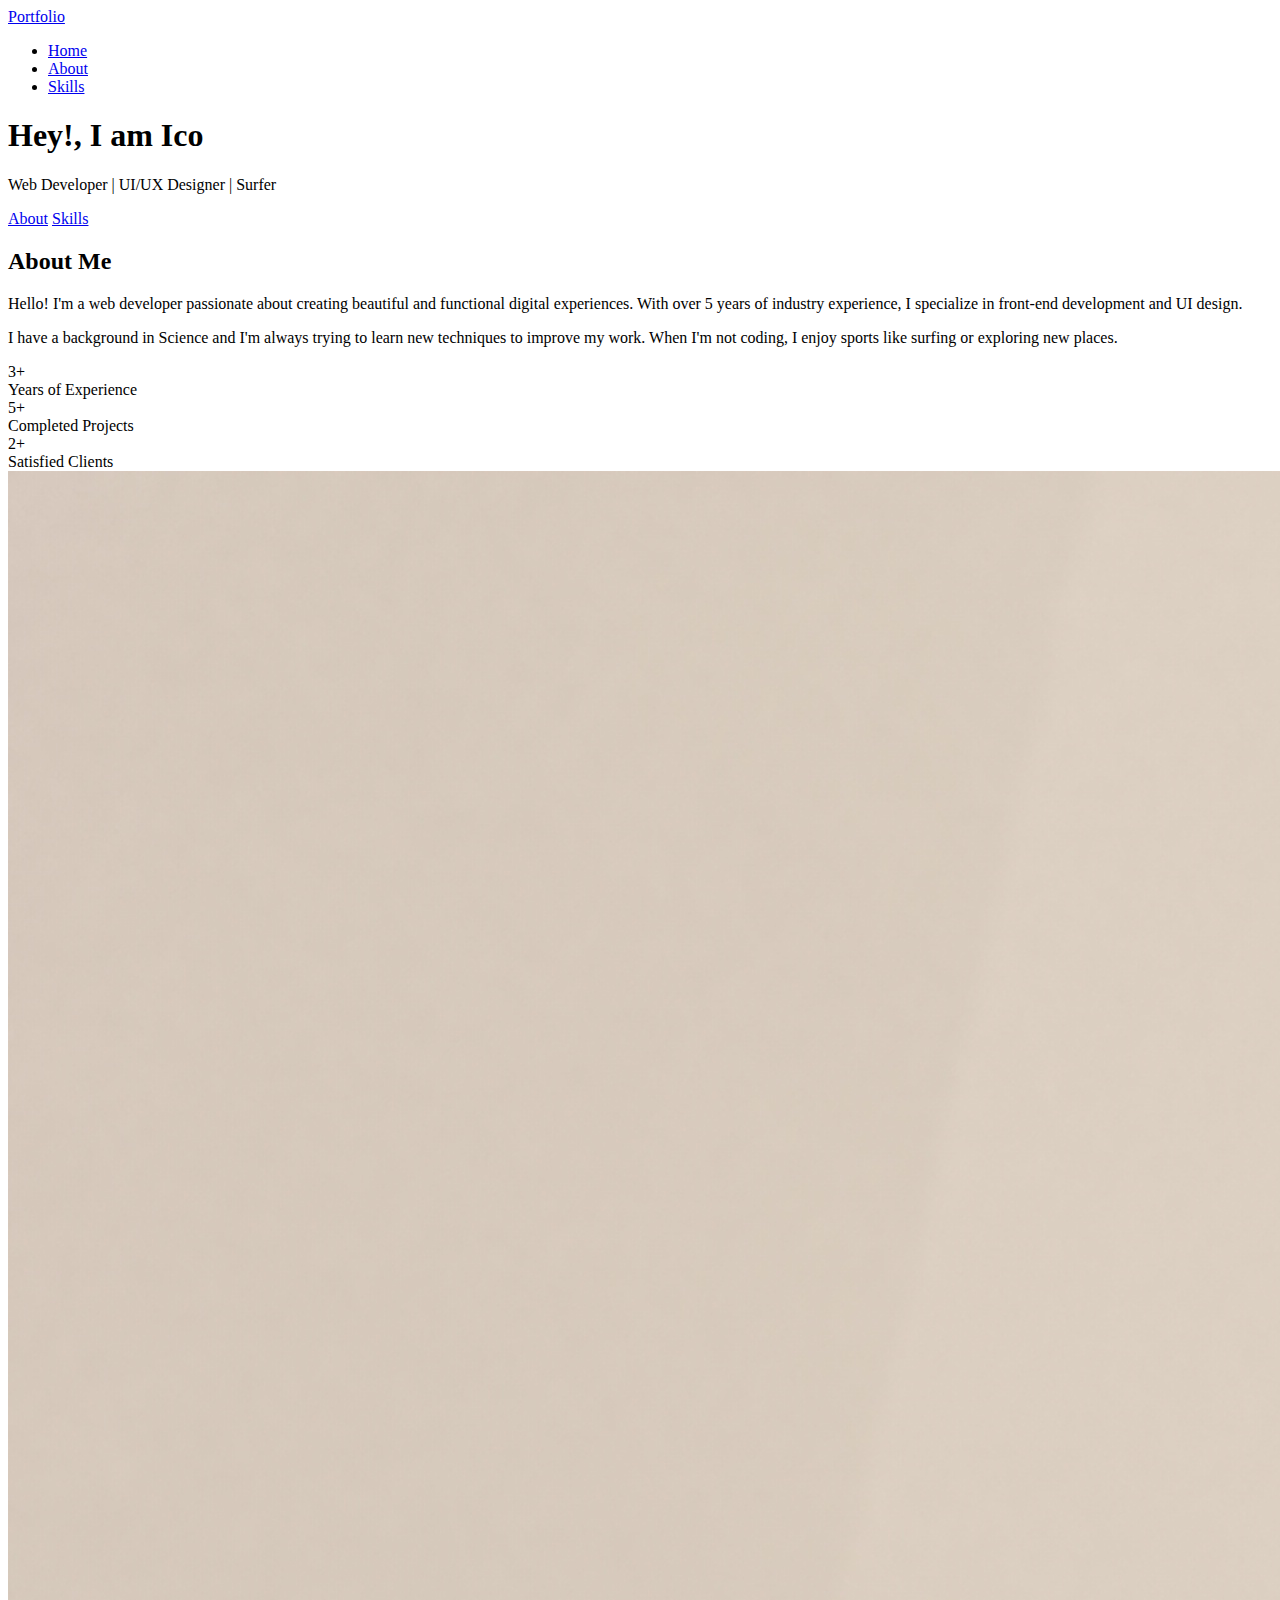
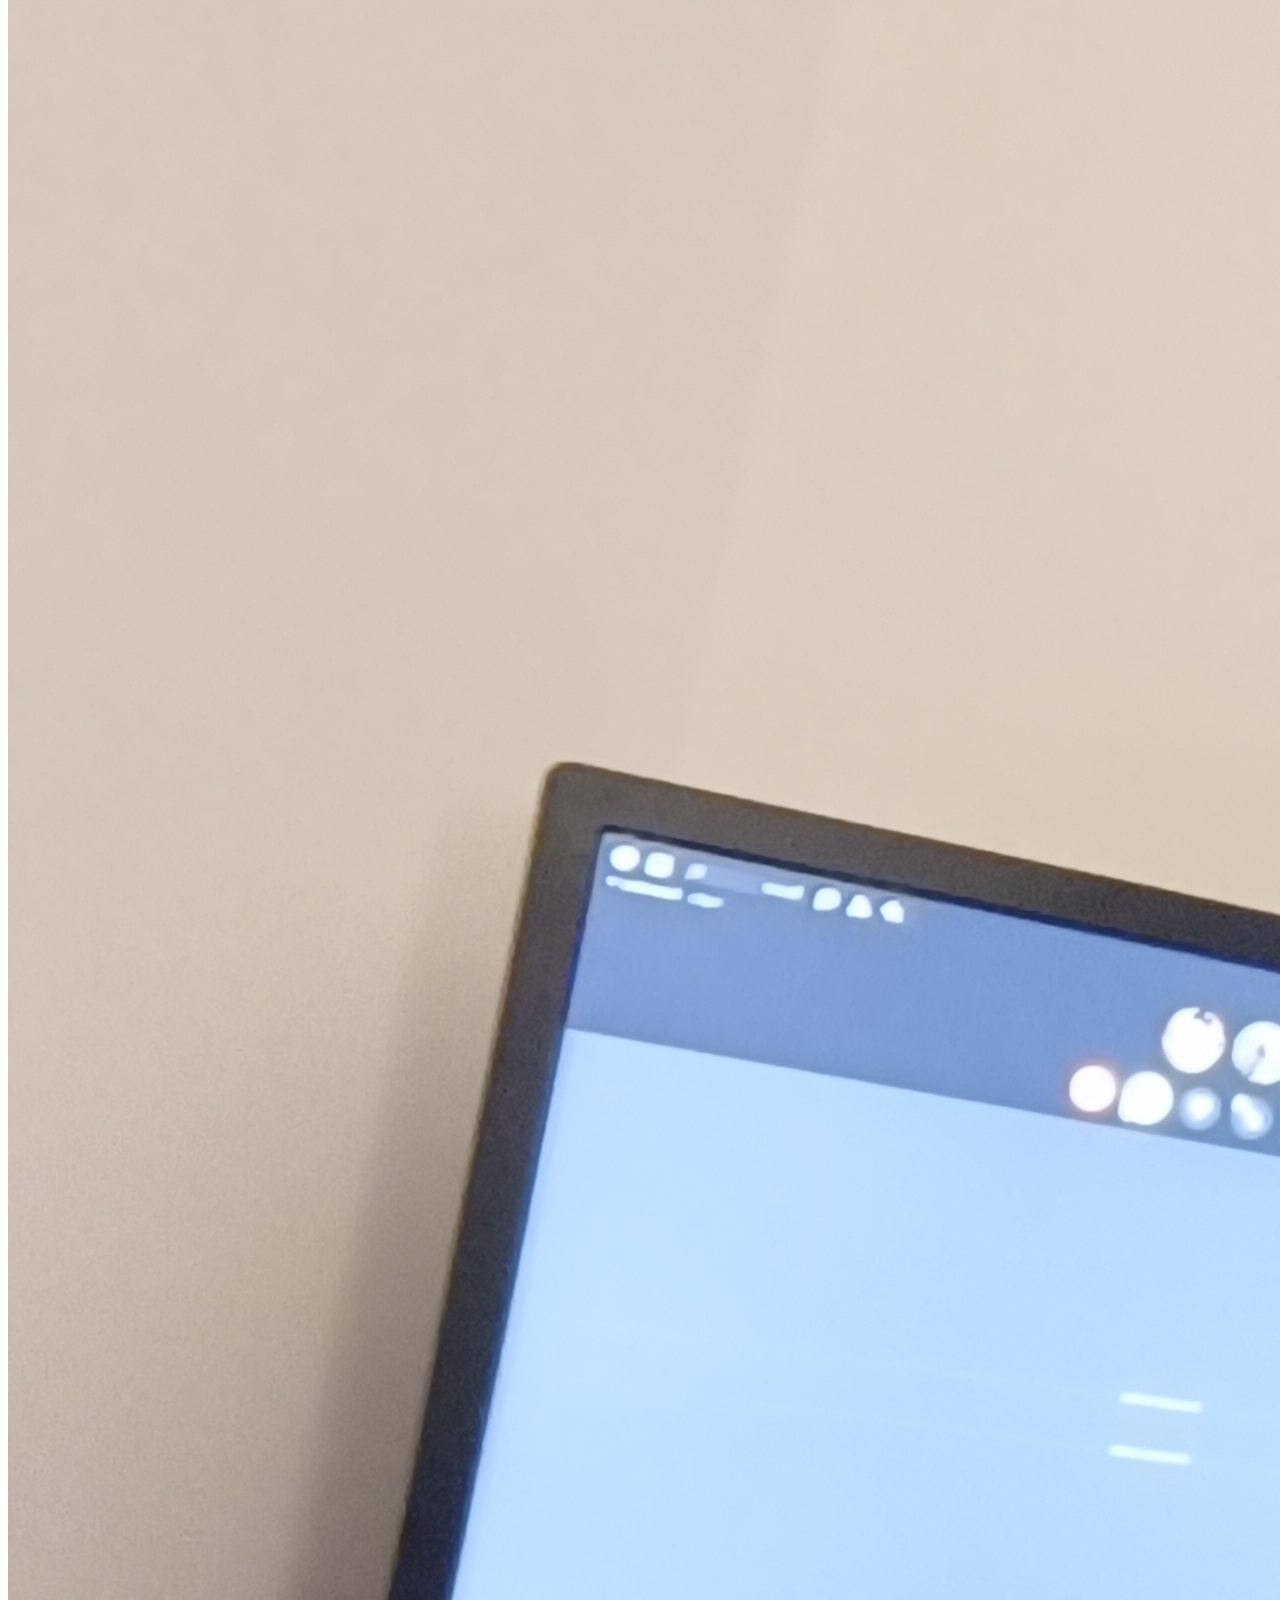
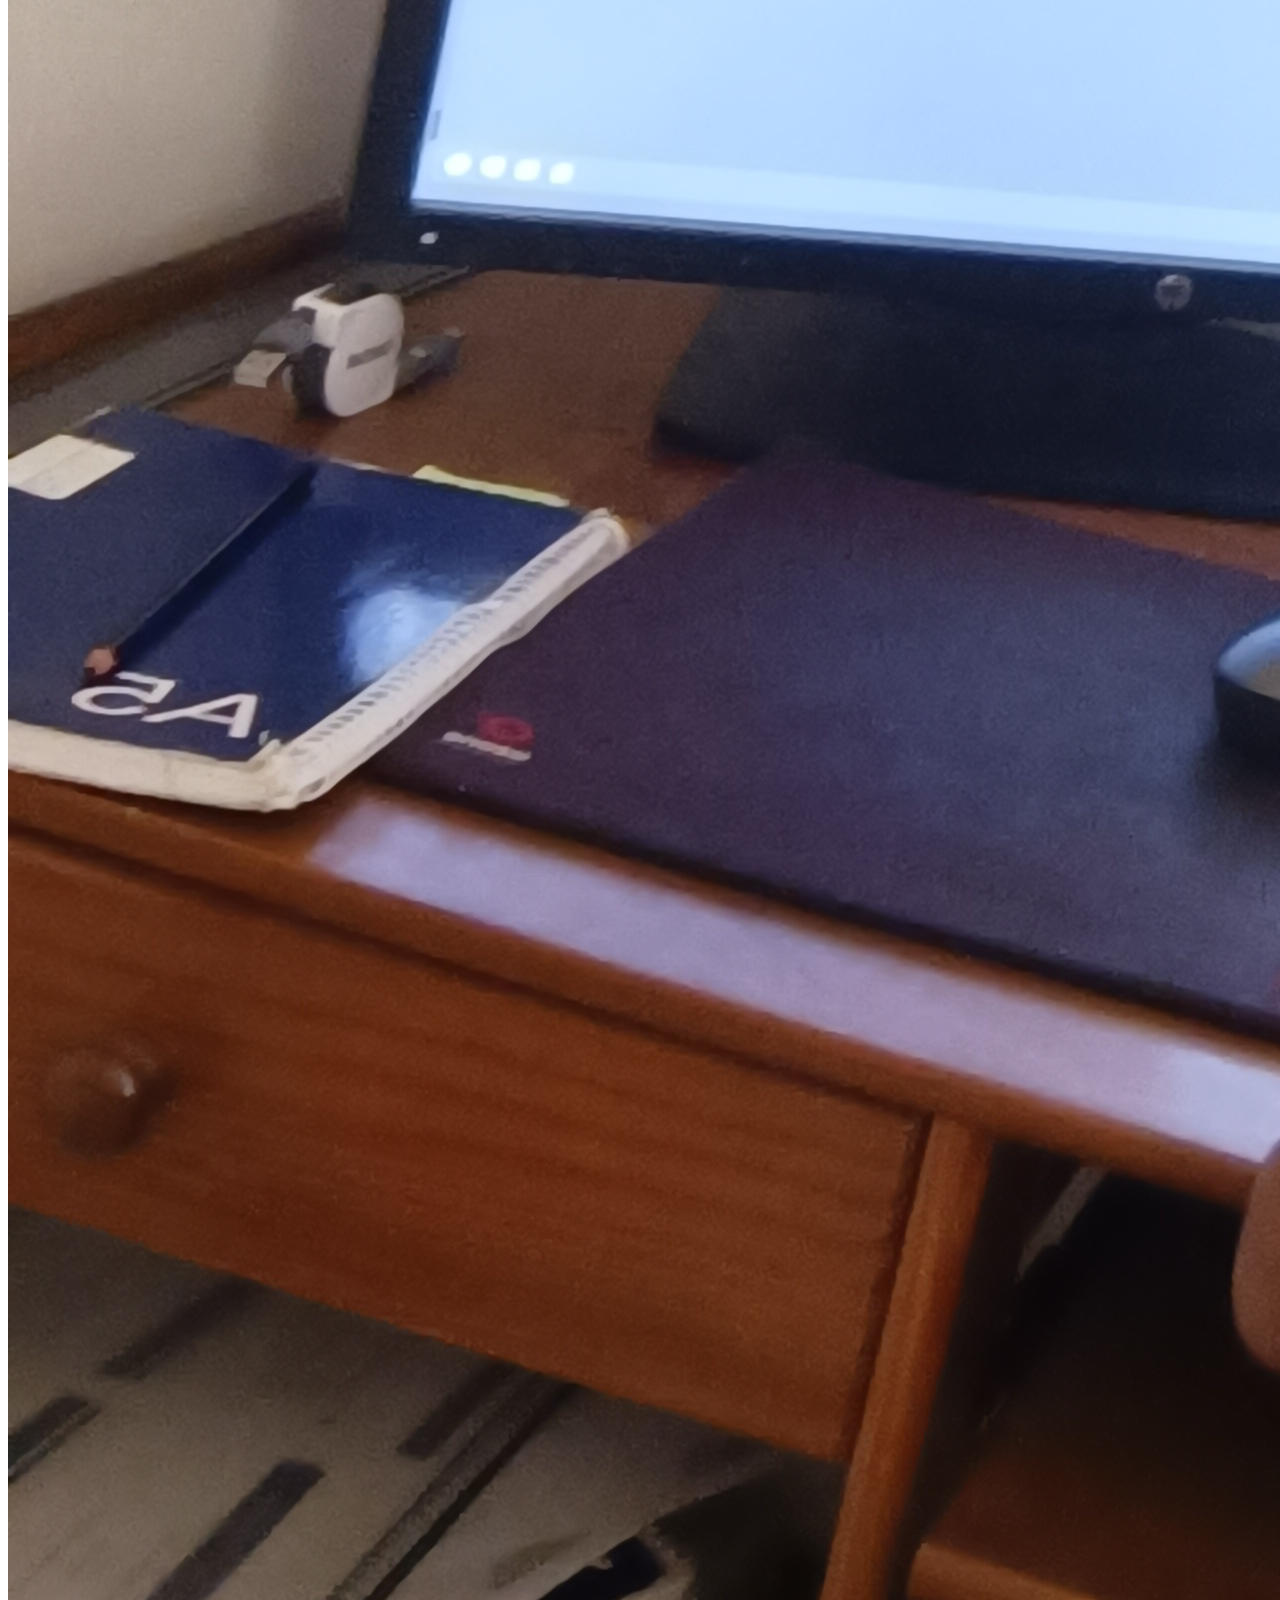
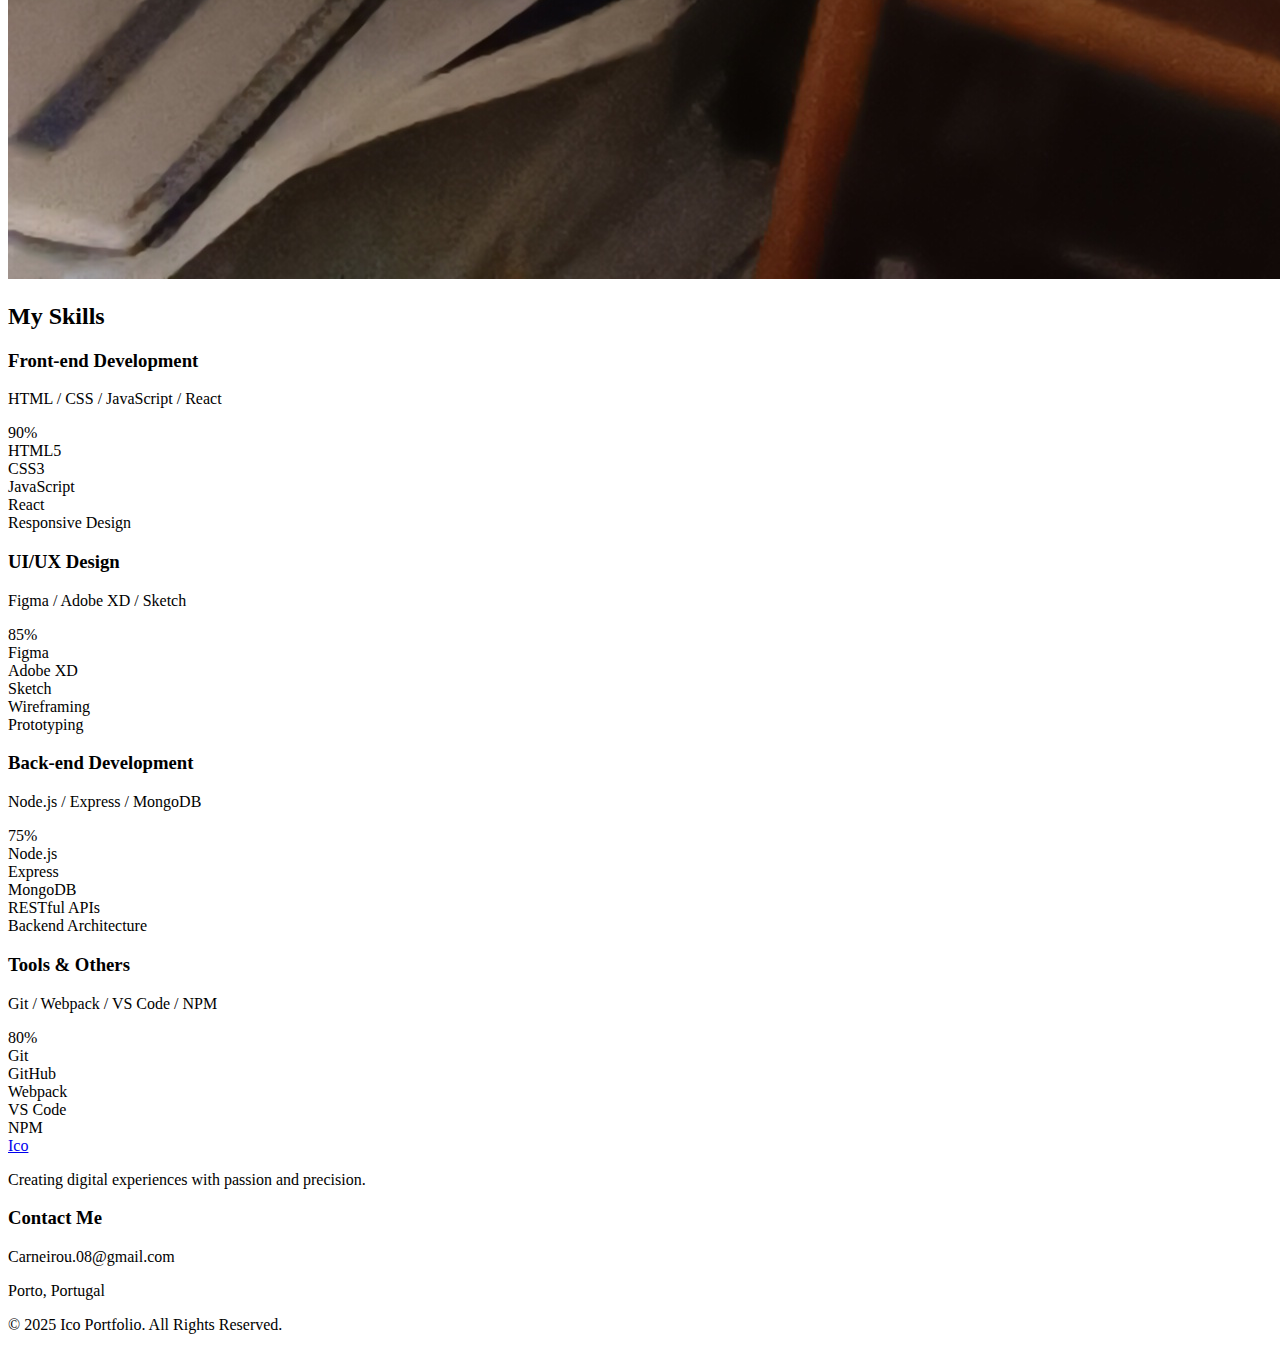
==== updated-portfolio-html.html @ 04facbe3 "Add files via upload" ====
<!DOCTYPE html>
<html lang="en">
<head>
  <meta charset="UTF-8">
  <meta name="viewport" content="width=device-width, initial-scale=1.0">
  <title>Portfolio</title>
  <link rel="stylesheet" href="https://cdnjs.cloudflare.com/ajax/libs/font-awesome/6.4.0/css/all.min.css" integrity="sha512-iecdLmaskl7CVkqkXNQ/ZH/XLlvWZOJyj7Yy7tcenmpD1ypASozpmT/E0iPtmFIB46ZmdtAc9eNBvH0H/ZpiBw==" crossorigin="anonymous" referrerpolicy="no-referrer" />
  <link rel="stylesheet" href="styles.css">
</head>
<body>

  <!-- Floating Shapes -->
  <div class="floating-shapes">
    <div class="shape shape-1"></div>
    <div class="shape shape-2"></div>
    <div class="shape shape-3"></div>
    <div class="shape shape-4"></div>
    <div class="shape shape-5"></div>
  </div>

  <!-- Header -->
  <header class="header">
    <a href="#" class="logo">Portfolio</a>
    <ul class="nav-links">
      <li><a href="#home" class="nav-link active" data-section="home">Home</a></li>
      <li><a href="#about" class="nav-link" data-section="about">About</a></li>
      <li><a href="#skills" class="nav-link" data-section="skills">Skills</a></li>
    </ul>
    <div class="social-icons">
      <a href="https://discord.gg/Eh52WbJAZ7"> <i class="fab fa-discord"></i></a>
      <a href="https://github.com/Carneirou"><i class="fab fa-github"></i></a>
      <a href="https://www.instagram.com/carneiroou?igsh=MXRwMXFlcmtwdXRjNw=="><i class="fab fa-instagram"></i></a>
    </div>
  </header>

  <!-- Main Content -->
  <div class="main-content">
    <!-- Home Section -->
    <section id="home" class="section">
      <div class="section-content">
        <div class="hero-content">
          <h1 class="hero-title">Hey!, I am <span>Ico</span></h1>
          <p class="hero-subtitle">Web Developer | UI/UX Designer | Surfer</p>
          <div class="hero-buttons">
            <a href="#about" class="btn btn-primary scroll-btn">About</a>
            <a href="#skills" class="btn btn-outline scroll-btn">Skills</a>
          </div>
        </div>
      </div>
    </section>

    <!-- About Section -->
    <section id="about" class="section">
      <div class="section-content">
        <div class="about-content">
          <div class="about-text">
            <h2>About Me</h2>
            <p>Hello! I'm a web developer passionate about creating beautiful and functional digital experiences. With over 5 years of industry experience, I specialize in front-end development and UI design.</p>
            <p>I have a background in Science and I'm always trying to learn new techniques to improve my work. When I'm not coding, I enjoy sports like surfing or exploring new places.</p>
            <div class="about-stats">
              <div class="stat-item">
                <div class="stat-number">3+</div>
                <div class="stat-title">Years of Experience</div>
              </div>
              <div class="stat-item">
                <div class="stat-number">5+</div>
                <div class="stat-title">Completed Projects</div>
              </div>
              <div class="stat-item">
                <div class="stat-number">2+</div>
                <div class="stat-title">Satisfied Clients</div>
              </div>
            </div>
          </div>
          <div class="about-image-container">
            <div class="about-background"></div>
            <div class="about-image">
              <img src="2386bad4-eeaf-4c49-9494-4586feef9f46.jpg" alt="2386bad4-eeaf-4c49-9494-4586feef9f46.jpg">
            </div>
          </div>
        </div>
      </div>
    </section>

    <!-- Skills Section -->
    <section id="skills" class="section">
      <div class="section-content">
        <h2 class="section-title">My Skills</h2>
        <div class="skills-container">
          <div class="skill-card" data-skill="frontend">
            <div class="skill-icon">
              <i class="fas fa-code"></i>
            </div>
            <h3>Front-end Development</h3>
            <p>HTML / CSS / JavaScript / React</p>
            <div class="skill-progress">
              <div class="progress-bar" style="width: 90%;"></div>
              <span class="skill-percentage">90%</span>
            </div>
            <div class="skill-details">
              <div class="skill-tag">HTML5</div>
              <div class="skill-tag">CSS3</div>
              <div class="skill-tag">JavaScript</div>
              <div class="skill-tag">React</div>
              <div class="skill-tag">Responsive Design</div>
            </div>
          </div>
          <div class="skill-card" data-skill="design">
            <div class="skill-icon">
              <i class="fas fa-paint-brush"></i>
            </div>
            <h3>UI/UX Design</h3>
            <p>Figma / Adobe XD / Sketch</p>
            <div class="skill-progress">
              <div class="progress-bar" style="width: 85%;"></div>
              <span class="skill-percentage">85%</span>
            </div>
            <div class="skill-details">
              <div class="skill-tag">Figma</div>
              <div class="skill-tag">Adobe XD</div>
              <div class="skill-tag">Sketch</div>
              <div class="skill-tag">Wireframing</div>
              <div class="skill-tag">Prototyping</div>
            </div>
          </div>
          <div class="skill-card" data-skill="backend">
            <div class="skill-icon">
              <i class="fas fa-server"></i>
            </div>
            <h3>Back-end Development</h3>
            <p>Node.js / Express / MongoDB</p>
            <div class="skill-progress">
              <div class="progress-bar" style="width: 75%;"></div>
              <span class="skill-percentage">75%</span>
            </div>
            <div class="skill-details">
              <div class="skill-tag">Node.js</div>
              <div class="skill-tag">Express</div>
              <div class="skill-tag">MongoDB</div>
              <div class="skill-tag">RESTful APIs</div>
              <div class="skill-tag">Backend Architecture</div>
            </div>
          </div>
          <div class="skill-card" data-skill="tools">
            <div class="skill-icon">
              <i class="fas fa-tools"></i>
            </div>
            <h3>Tools & Others</h3>
            <p>Git / Webpack / VS Code / NPM</p>
            <div class="skill-progress">
              <div class="progress-bar" style="width: 80%;"></div>
              <span class="skill-percentage">80%</span>
            </div>
            <div class="skill-details">
              <div class="skill-tag">Git</div>
              <div class="skill-tag">GitHub</div>
              <div class="skill-tag">Webpack</div>
              <div class="skill-tag">VS Code</div>
              <div class="skill-tag">NPM</div>
            </div>
          </div>
        </div>
      </div>
    </section>
  </div>

  <!-- Footer -->
  <footer class="footer">
    <div class="footer-content">
      <div class="footer-waves">
        <div class="wave wave1"></div>
        <div class="wave wave2"></div>
        <div class="wave wave3"></div>
      </div>
      
      <div class="footer-main">
        <div class="footer-logo">
          <a href="#" class="logo">Ico</a>
          <p>Creating digital experiences with passion and precision.</p>
        </div>
        
        <div class="footer-contact">
          <h3>Contact Me</h3>
          <p><i class="far fa-envelope"></i> Carneirou.08@gmail.com</p>
          <p><i class="fas fa-map-marker-alt"></i> Porto, Portugal</p>
        </div>
      </div>
      
      <div class="footer-bottom">
        <p>&copy; 2025 Ico Portfolio. All Rights Reserved.</p>
      </div>
    </div>
  </footer>

  <script src="script.js"></script>
</body>
</html>
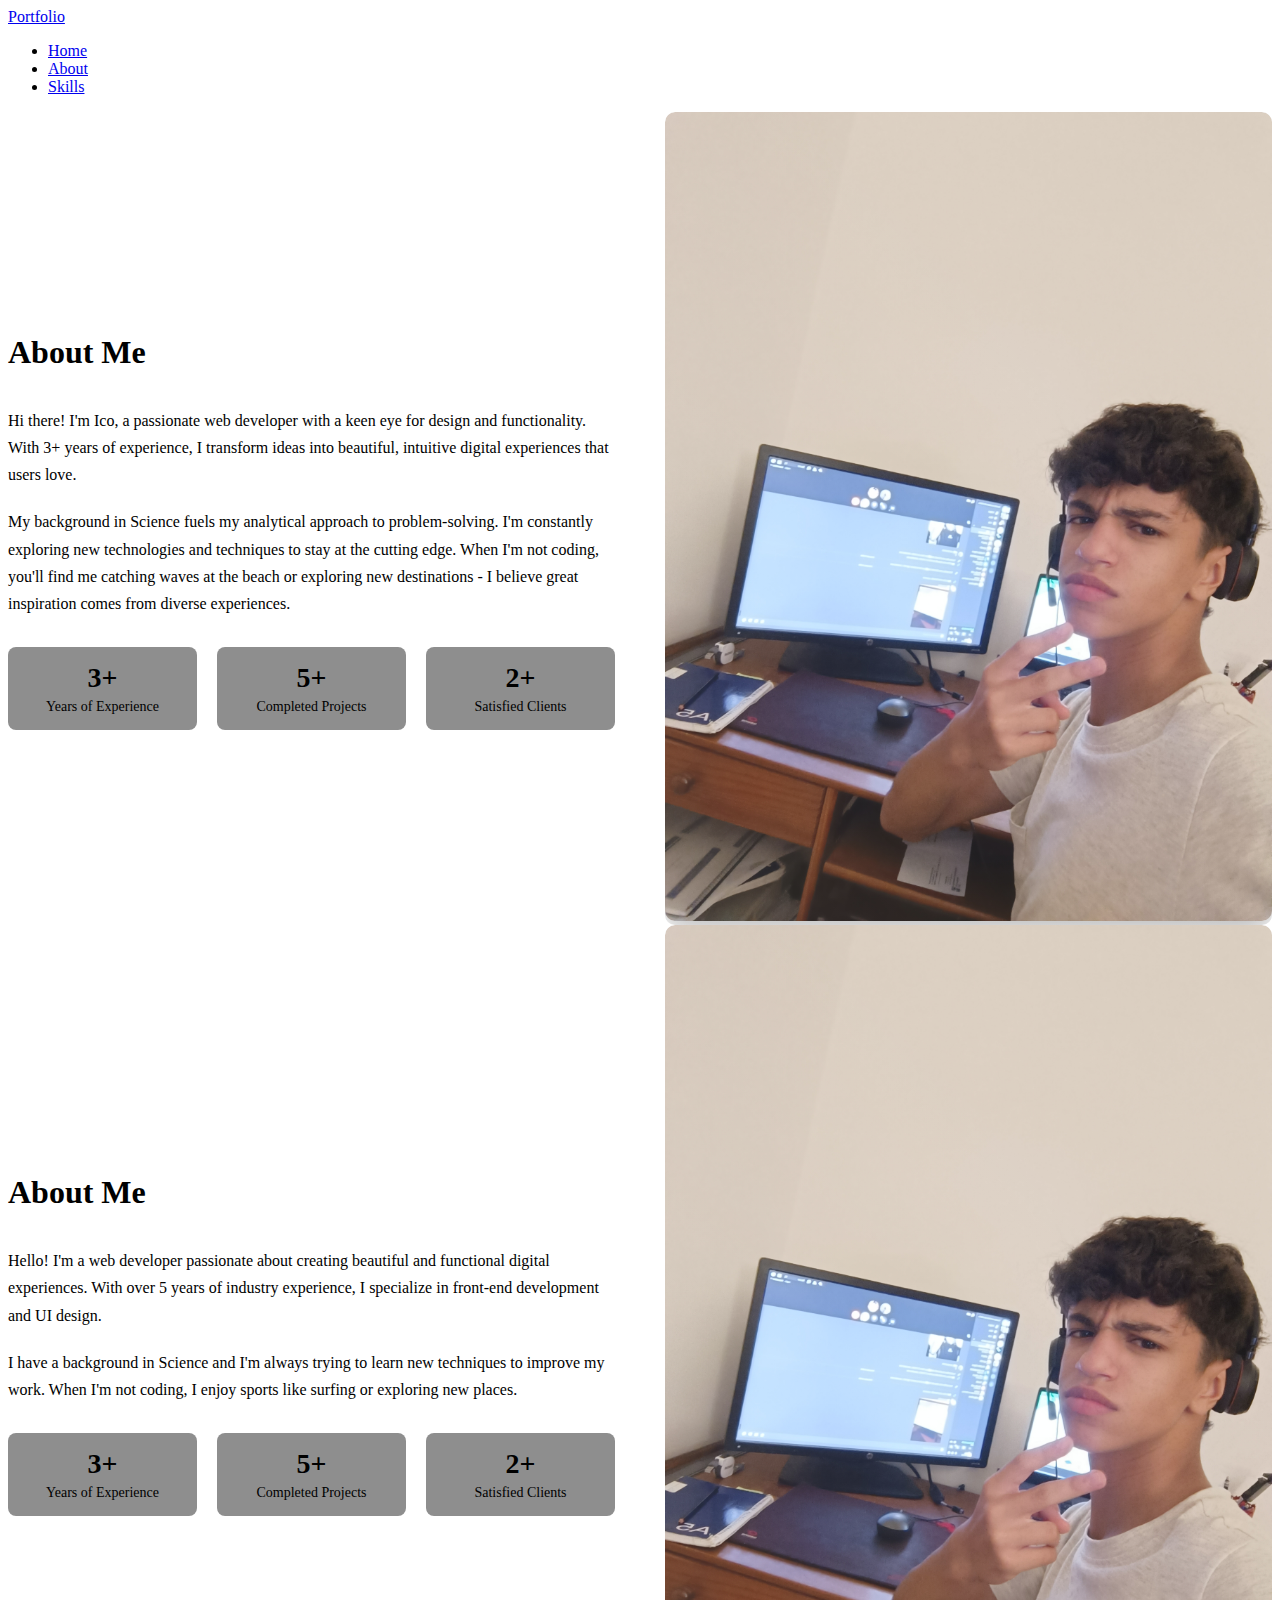
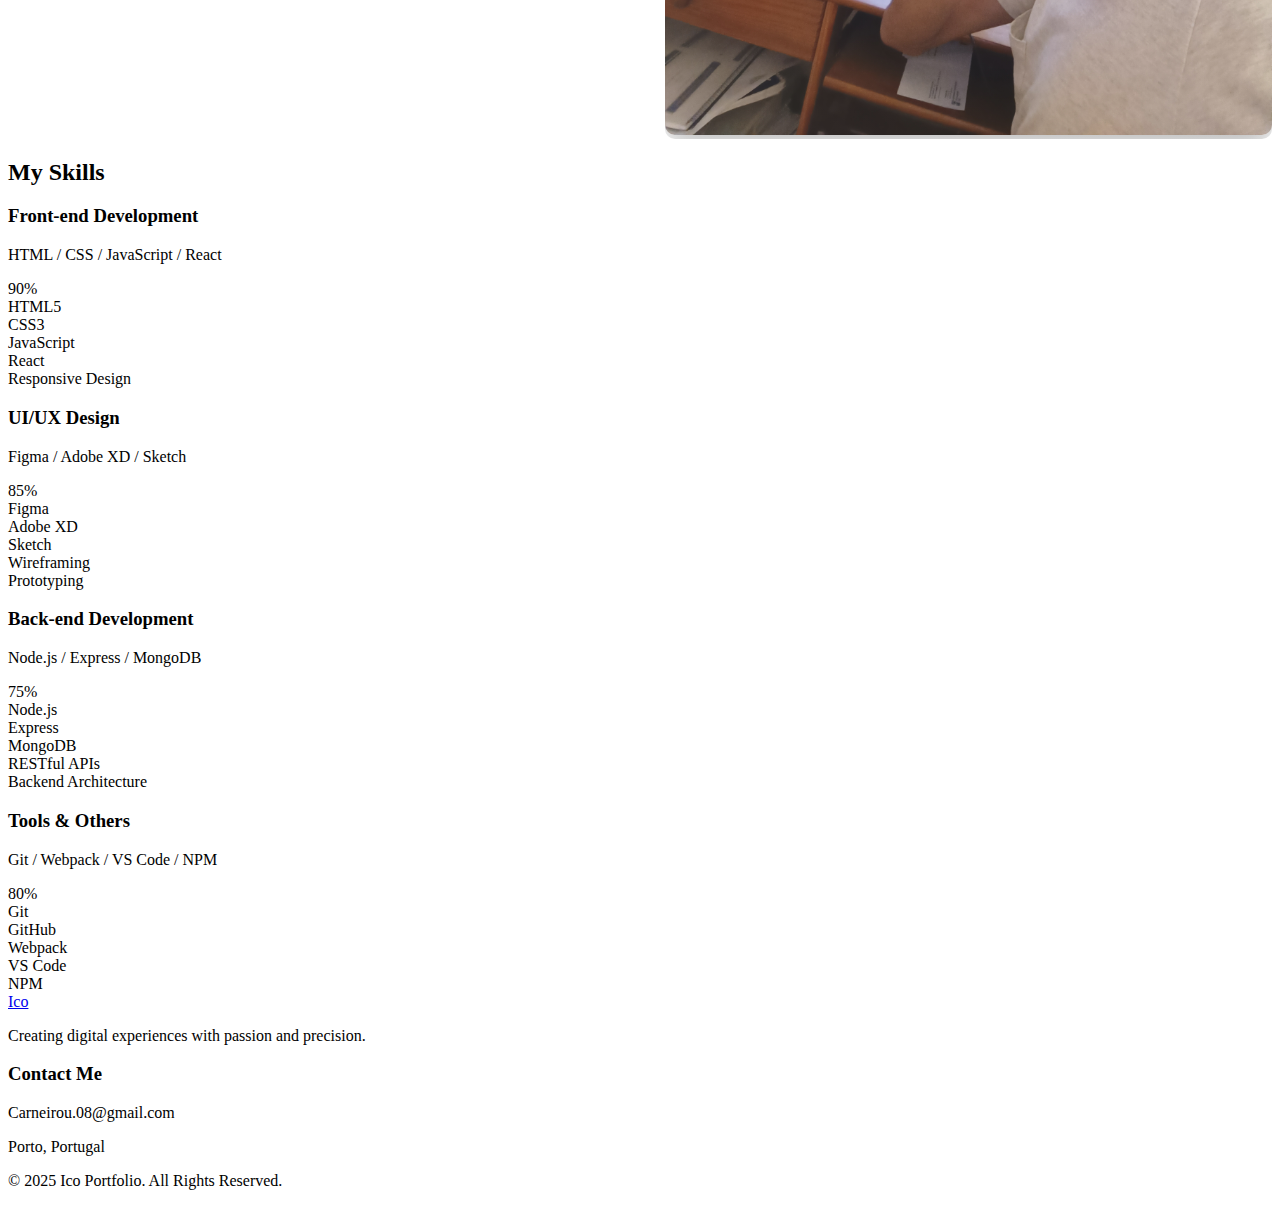
==== commit 797b5bea: "Update updated-portfolio-html.html" ====
--- a/updated-portfolio-html.html
+++ b/updated-portfolio-html.html
@@ -35,19 +35,35 @@
 
   <!-- Main Content -->
   <div class="main-content">
-    <!-- Home Section -->
-    <section id="home" class="section">
-      <div class="section-content">
-        <div class="hero-content">
-          <h1 class="hero-title">Hey!, I am <span>Ico</span></h1>
-          <p class="hero-subtitle">Web Developer | UI/UX Designer | Surfer</p>
-          <div class="hero-buttons">
-            <a href="#about" class="btn btn-primary scroll-btn">About</a>
-            <a href="#skills" class="btn btn-outline scroll-btn">Skills</a>
-          </div>
-        </div>
-      </div>
-    </section>
+<!-- About Section -->
+<section id="about" class="section">
+  <div class="section-content">
+    <div class="about-content">
+      <div class="about-text">
+        <h2>About Me</h2>
+        <p>Hi there! I'm Ico, a passionate web developer with a keen eye for design and functionality. With 3+ years of experience, I transform ideas into beautiful, intuitive digital experiences that users love.</p>
+        <p>My background in Science fuels my analytical approach to problem-solving. I'm constantly exploring new technologies and techniques to stay at the cutting edge. When I'm not coding, you'll find me catching waves at the beach or exploring new destinations - I believe great inspiration comes from diverse experiences.</p>
+        <div class="about-stats">
+          <div class="stat-item">
+            <div class="stat-number">3+</div>
+            <div class="stat-title">Years of Experience</div>
+          </div>
+          <div class="stat-item">
+            <div class="stat-number">5+</div>
+            <div class="stat-title">Completed Projects</div>
+          </div>
+          <div class="stat-item">
+            <div class="stat-number">2+</div>
+            <div class="stat-title">Satisfied Clients</div>
+          </div>
+        </div>
+      </div>
+      <div class="about-image">
+        <img src="2386bad4-eeaf-4c49-9494-4586feef9f46.jpg" alt="Profile photo">
+      </div>
+    </div>
+  </div>
+</section>
 
     <!-- About Section -->
     <section id="about" class="section">
--- a/styles.css
+++ b/styles.css
@@ -0,0 +1,93 @@
+/* About Section */
+.about-content {
+  display: grid;
+  grid-template-columns: 1fr 1fr;
+  gap: 50px;
+  align-items: center;
+}
+
+.about-image {
+  position: relative;
+  overflow: hidden;
+  border-radius: 10px;
+}
+
+.about-image img {
+  width: 100%;
+  border-radius: 10px;
+  transition: all 0.5s ease;
+  box-shadow: 0 10px 30px rgba(0, 0, 0, 0.3);
+}
+
+.about-image::before {
+  content: '';
+  position: absolute;
+  top: 0;
+  left: 0;
+  width: 100%;
+  height: 100%;
+  background: linear-gradient(45deg, rgba(255,255,255,0.15) 0%, transparent 70%);
+  z-index: 1;
+}
+
+.about-image:hover img {
+  transform: scale(1.05);
+}
+
+.about-text h2 {
+  font-size: 32px;
+  margin-bottom: 20px;
+  color: var(--white);
+  position: relative;
+  display: inline-block;
+}
+
+.about-text h2::after {
+  content: '';
+  position: absolute;
+  width: 50%;
+  height: 3px;
+  background: var(--white);
+  left: 0;
+  bottom: -10px;
+}
+
+.about-text p {
+  margin-bottom: 20px;
+  font-size: 16px;
+  line-height: 1.7;
+}
+
+.about-stats {
+  display: grid;
+  grid-template-columns: repeat(3, 1fr);
+  gap: 20px;
+  margin-top: 30px;
+}
+
+.stat-item {
+  text-align: center;
+  padding: 15px;
+  background: rgba(30, 30, 30, 0.5);
+  border-radius: 8px;
+  border-left: 3px solid var(--white);
+  transition: all 0.3s ease;
+}
+
+.stat-item:hover {
+  transform: translateY(-5px);
+  box-shadow: 0 10px 20px rgba(0, 0, 0, 0.1);
+  background: rgba(255, 255, 255, 0.05);
+}
+
+.stat-number {
+  font-size: 28px;
+  font-weight: 700;
+  color: var(--white);
+  margin-bottom: 5px;
+}
+
+.stat-title {
+  font-size: 14px;
+  color: var(--text-light);
+}
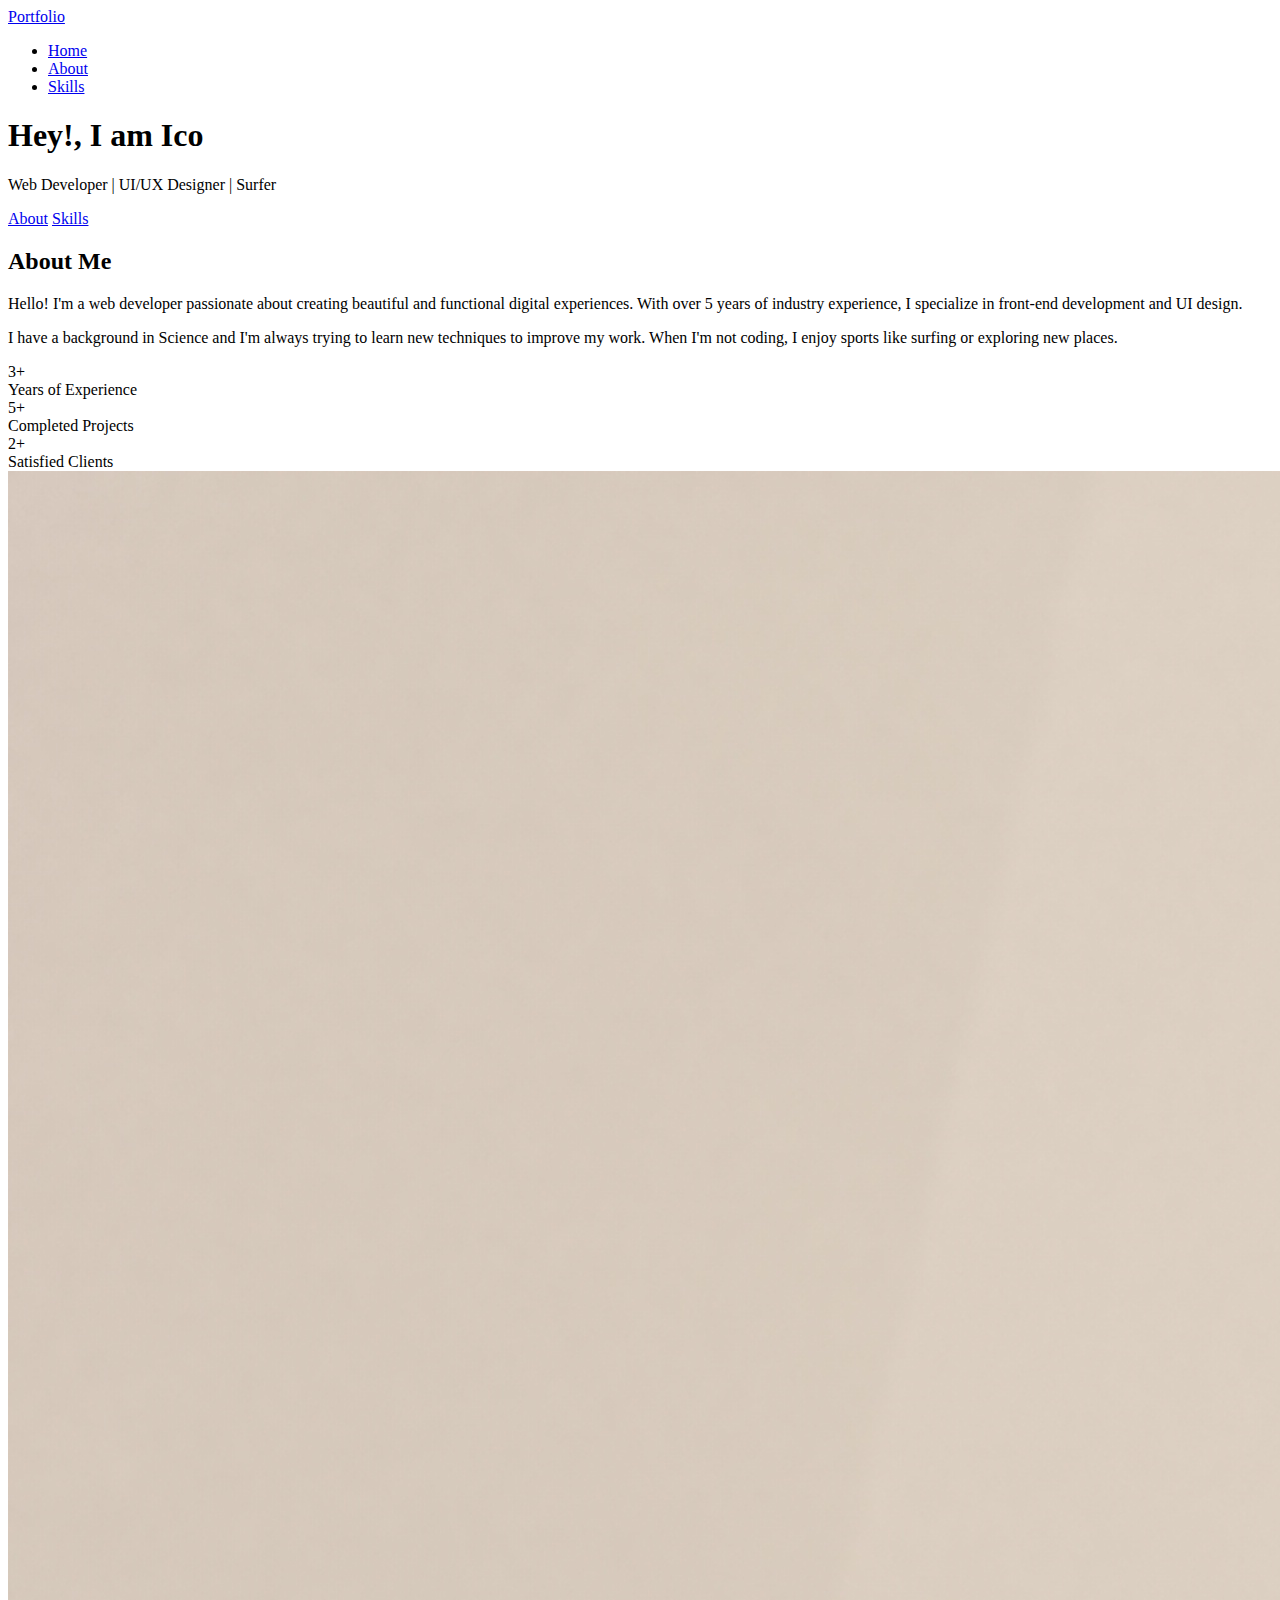
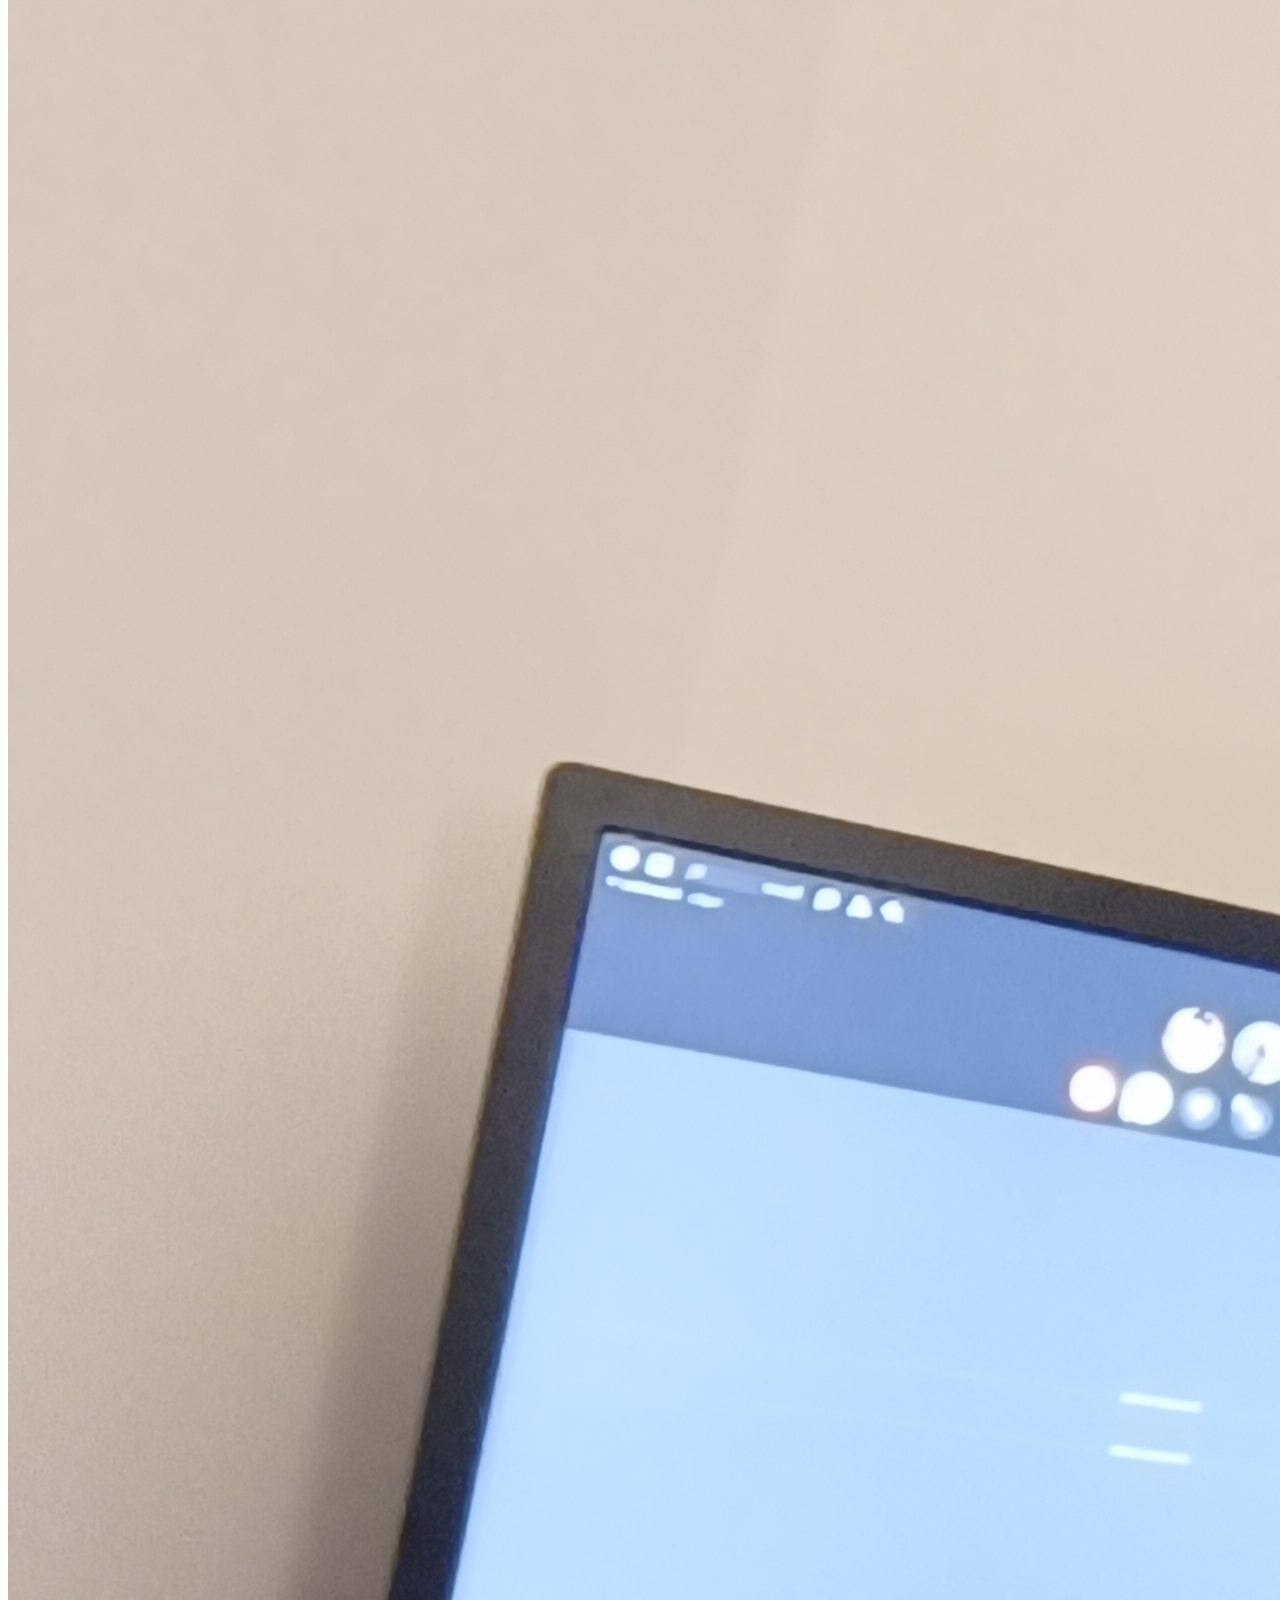
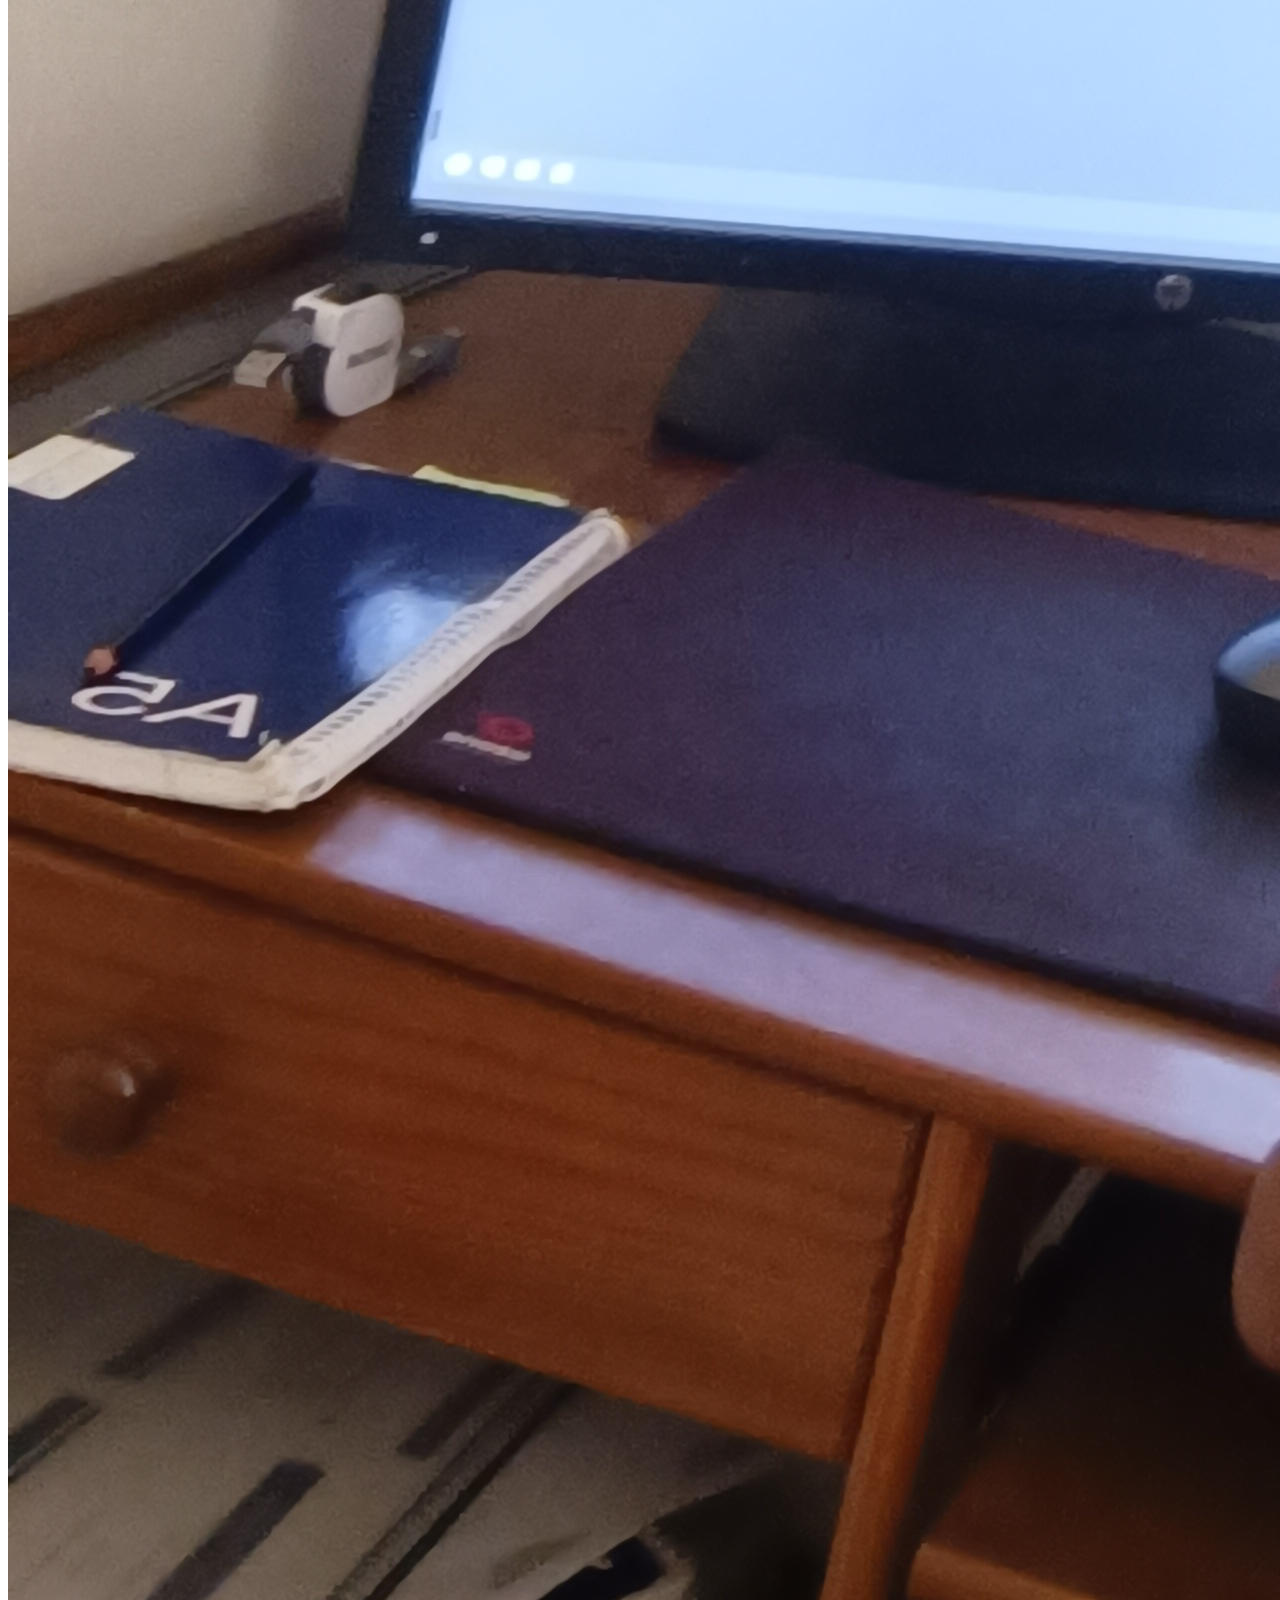
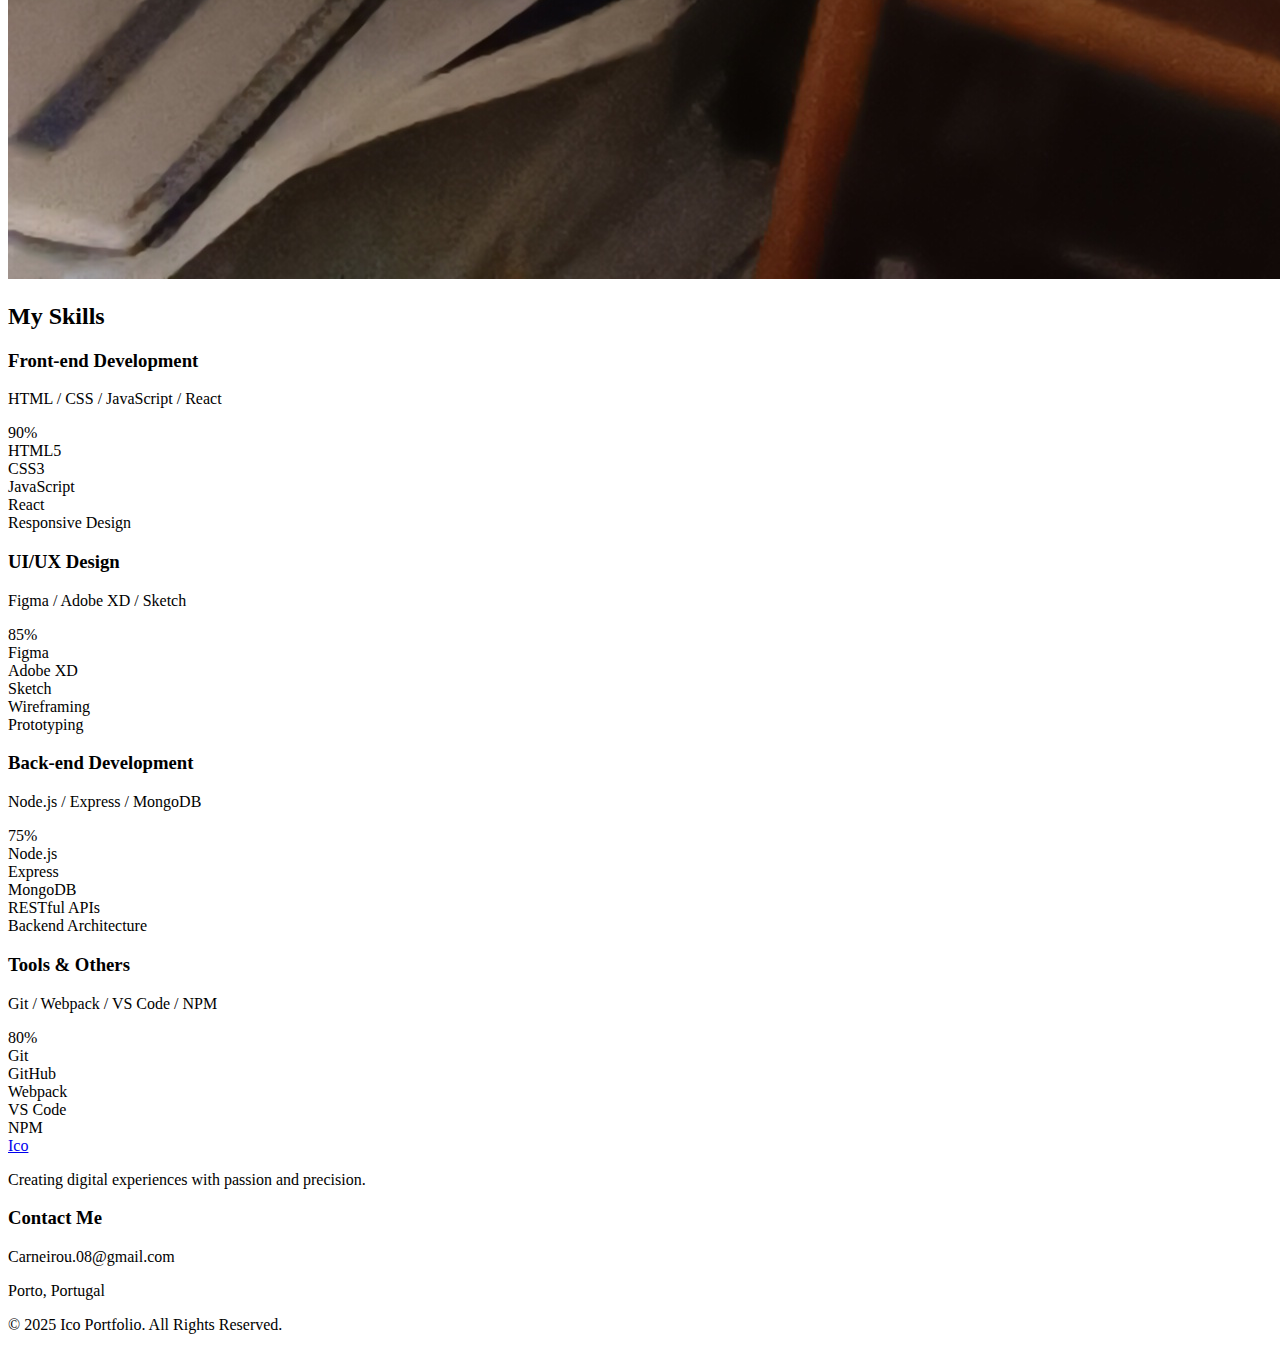
==== commit 97f19ad8: "Add files via upload" ====
--- a/updated-portfolio-html.html
+++ b/updated-portfolio-html.html
@@ -35,35 +35,19 @@
 
   <!-- Main Content -->
   <div class="main-content">
-<!-- About Section -->
-<section id="about" class="section">
-  <div class="section-content">
-    <div class="about-content">
-      <div class="about-text">
-        <h2>About Me</h2>
-        <p>Hi there! I'm Ico, a passionate web developer with a keen eye for design and functionality. With 3+ years of experience, I transform ideas into beautiful, intuitive digital experiences that users love.</p>
-        <p>My background in Science fuels my analytical approach to problem-solving. I'm constantly exploring new technologies and techniques to stay at the cutting edge. When I'm not coding, you'll find me catching waves at the beach or exploring new destinations - I believe great inspiration comes from diverse experiences.</p>
-        <div class="about-stats">
-          <div class="stat-item">
-            <div class="stat-number">3+</div>
-            <div class="stat-title">Years of Experience</div>
-          </div>
-          <div class="stat-item">
-            <div class="stat-number">5+</div>
-            <div class="stat-title">Completed Projects</div>
-          </div>
-          <div class="stat-item">
-            <div class="stat-number">2+</div>
-            <div class="stat-title">Satisfied Clients</div>
+    <!-- Home Section -->
+    <section id="home" class="section">
+      <div class="section-content">
+        <div class="hero-content">
+          <h1 class="hero-title">Hey!, I am <span>Ico</span></h1>
+          <p class="hero-subtitle">Web Developer | UI/UX Designer | Surfer</p>
+          <div class="hero-buttons">
+            <a href="#about" class="btn btn-primary scroll-btn">About</a>
+            <a href="#skills" class="btn btn-outline scroll-btn">Skills</a>
           </div>
         </div>
       </div>
-      <div class="about-image">
-        <img src="2386bad4-eeaf-4c49-9494-4586feef9f46.jpg" alt="Profile photo">
-      </div>
-    </div>
-  </div>
-</section>
+    </section>
 
     <!-- About Section -->
     <section id="about" class="section">
